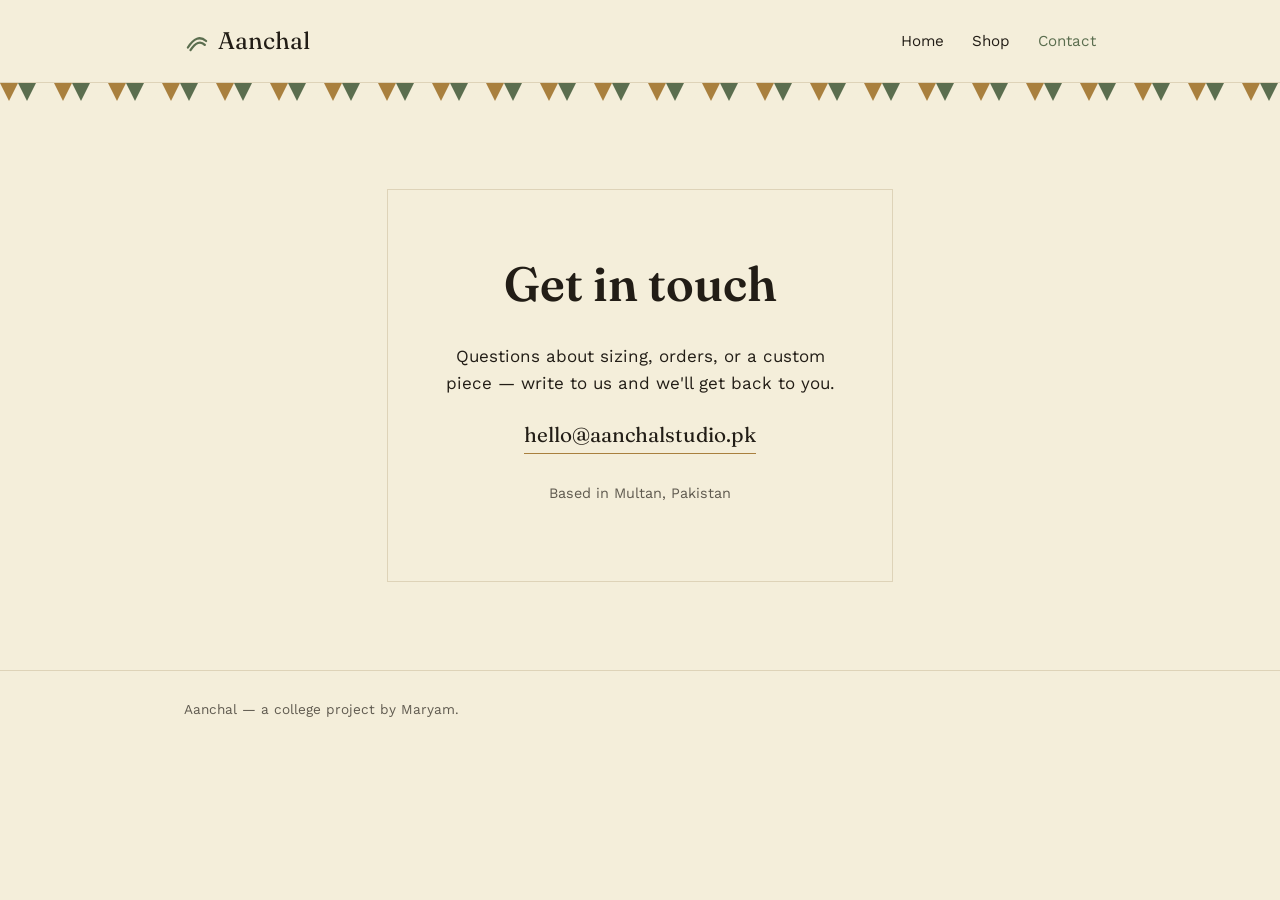
==== contact.html @ 56ca83da "Aanchal clothing store website" ====
<!DOCTYPE html>
<html lang="en">
<head>
  <meta charset="UTF-8">
  <meta name="viewport" content="width=device-width, initial-scale=1.0">
  <title>Contact — Aanchal</title>
  <link rel="preconnect" href="https://fonts.googleapis.com">
  <link href="https://fonts.googleapis.com/css2?family=Fraunces:wght@500;600&family=Work+Sans:wght@400;500&display=swap" rel="stylesheet">
  <link rel="stylesheet" href="style.css">
</head>
<body>

  <header class="site-header">
    <div class="wrap">
      <a class="mark" href="index.html"><svg class="logo-mark" viewBox="0 0 40 40" aria-hidden="true"><path d="M6 30 Q20 8 34 20" /><path d="M10 34 Q22 16 32 26" /></svg>Aanchal</a>
      <nav>
        <a href="index.html">Home</a>
        <a href="shop.html">Shop</a>
        <a href="contact.html" aria-current="page">Contact</a>
      </nav>
    </div>
  </header>
  <div class="trim"></div>

  <main class="wrap contact-main">
    <div class="contact-card">
      <h1>Get in touch</h1>
      <p>Questions about sizing, orders, or a custom piece — write to us and we'll get back to you.</p>
      <a class="email" href="mailto:hello@aanchalstudio.pk">hello@aanchalstudio.pk</a>
      <p class="place">Based in Multan, Pakistan</p>
    </div>
  </main>

  <footer class="site-footer">
    <div class="wrap">
      <p>Aanchal — a college project by Maryam.</p>
    </div>
  </footer>

</body>
</html>
---- style.css ----
:root {
  --cream: #f4eeda;
  --ink: #221d16;
  --brass: #a9803e;
  --gold: #7a5c28;
  --stone: #ded3b8;
  --sage: #5b6e4f;
  --sage-deep: #3e4a34;

  --serif: "Fraunces", Georgia, "Times New Roman", serif;
  --sans: "Work Sans", Arial, Helvetica, sans-serif;
}

* {
  box-sizing: border-box;
}

html {
  scroll-behavior: smooth;
}

body {
  margin: 0;
  background: var(--cream);
  color: var(--ink);
  font-family: var(--sans);
  font-size: 17px;
  line-height: 1.6;
}

a {
  color: var(--sage);
}

a:focus-visible,
button:focus-visible {
  outline: 2px solid var(--sage);
  outline-offset: 3px;
}

img {
  max-width: 100%;
}

.wrap {
  max-width: 960px;
  margin: 0 auto;
  padding: 0 24px;
}

/* ---- header ---- */

.site-header {
  border-bottom: 1px solid var(--stone);
}

.site-header .wrap {
  display: flex;
  align-items: center;
  justify-content: space-between;
  padding-top: 22px;
  padding-bottom: 22px;
}

.site-header .mark {
  display: inline-flex;
  align-items: center;
  gap: 8px;
  font-family: var(--serif);
  font-size: 1.5rem;
  text-decoration: none;
  color: var(--ink);
}

.logo-mark {
  width: 26px;
  height: 26px;
  fill: none;
  stroke: var(--sage);
  stroke-width: 3.5;
  stroke-linecap: round;
}

.site-header nav {
  display: flex;
  gap: 28px;
}

.site-header nav a {
  color: var(--ink);
  text-decoration: none;
  font-size: 0.95rem;
}

.site-header nav a:hover,
.site-header nav a[aria-current="page"] {
  color: var(--sage);
}

/* ---- trim (the scalloped border that runs through the site) ---- */

.trim {
  height: 18px;
  background-image: url("data:image/svg+xml,%3Csvg xmlns='http://www.w3.org/2000/svg' width='54' height='18'%3E%3Cpolygon points='0,0 18,0 9,18' fill='%23a9803e'/%3E%3Cpolygon points='18,0 36,0 27,18' fill='%235b6e4f'/%3E%3Cpolygon points='36,0 54,0 45,18' fill='%23f4eeda'/%3E%3C/svg%3E");
  background-repeat: repeat-x;
  background-size: 54px 18px;
}

/* ---- hero ---- */

.hero {
  background: var(--sage);
  color: var(--cream);
}

.hero .wrap {
  padding: 88px 24px 72px;
}

.hero h1 {
  font-family: var(--serif);
  font-weight: 600;
  font-size: clamp(3.2rem, 10vw, 6rem);
  margin: 0 0 18px;
  line-height: 0.98;
  color: var(--cream);
}

.hero p {
  max-width: 36ch;
  font-size: 1.2rem;
  margin: 0 0 34px;
  color: var(--cream);
  opacity: 0.88;
}

.button {
  display: inline-block;
  background: var(--cream);
  color: var(--sage-deep);
  font-family: var(--sans);
  font-weight: 500;
  font-size: 0.98rem;
  text-decoration: none;
  padding: 14px 28px;
  border: 1px solid var(--cream);
}

.button:hover {
  background: var(--sage-deep);
  color: var(--cream);
}

.button:focus-visible {
  outline: 2px solid var(--brass);
  outline-offset: 3px;
}

/* ---- two-part intro ---- */

.split {
  display: grid;
  grid-template-columns: 1fr 1fr;
  border-top: 1px solid var(--stone);
  border-bottom: 1px solid var(--stone);
}

.split > div {
  padding: 48px 40px;
}

.split > div:first-child {
  border-right: 1px solid var(--stone);
}

.split h2 {
  font-family: var(--serif);
  font-weight: 600;
  font-size: 1.6rem;
  margin: 0 0 12px;
}

.split .tag {
  display: inline-flex;
  align-items: center;
  gap: 8px;
  font-size: 0.85rem;
  color: var(--gold);
  margin-bottom: 10px;
}

.split .casual .tag {
  color: var(--sage);
}

.dress-icon {
  width: 16px;
  height: 26px;
  fill: none;
  stroke: currentColor;
  stroke-width: 8;
  stroke-linejoin: round;
}

/* ---- hero illustration ---- */

.hero-grid {
  display: grid;
  grid-template-columns: 1.3fr 1fr;
  align-items: center;
  gap: 32px;
}

.dress-mark {
  width: 100%;
  max-width: 180px;
  height: auto;
  justify-self: center;
  fill: none;
  stroke: var(--cream);
  stroke-width: 3;
  stroke-linejoin: round;
  stroke-linecap: round;
  opacity: 0.92;
}


.split p {
  margin: 0;
  max-width: 42ch;
}

/* ---- story block ---- */

.story {
  padding: 64px 0;
  max-width: 60ch;
}

.story h2 {
  display: flex;
  align-items: center;
  gap: 10px;
  font-family: var(--serif);
  font-weight: 600;
  font-size: 1.8rem;
  margin: 0 0 16px;
}

.sprig-icon {
  width: 22px;
  height: 22px;
  fill: none;
  stroke: var(--sage);
  stroke-width: 3;
  stroke-linejoin: round;
  stroke-linecap: round;
}

.story p {
  margin: 0 0 14px;
}

.story p:last-child {
  margin-bottom: 0;
}

/* ---- shop list ---- */

.page-hero {
  background: var(--sage-deep);
  color: var(--cream);
  padding: 56px 0;
}

.page-hero h1 {
  font-family: var(--serif);
  font-weight: 600;
  font-size: clamp(2.4rem, 6vw, 3.2rem);
  margin: 0 0 10px;
  color: var(--cream);
}

.page-hero p {
  margin: 0;
  max-width: 48ch;
  color: var(--cream);
  opacity: 0.88;
}

.category {
  margin-top: 48px;
}

.category:first-of-type {
  margin-top: 56px;
}

.category h2 {
  display: flex;
  align-items: center;
  gap: 10px;
  font-family: var(--serif);
  font-weight: 600;
  font-size: 1.5rem;
  color: var(--gold);
  margin: 0 0 4px;
}

.category.casual h2 {
  color: var(--sage);
}

.category-icon {
  width: 18px;
  height: 29px;
  fill: none;
  stroke: currentColor;
  stroke-width: 8;
  stroke-linejoin: round;
}

.category .count {
  font-size: 0.9rem;
  color: var(--ink);
  opacity: 0.65;
  margin: 0 0 8px;
}

.item-list {
  border-top: 1px solid var(--stone);
}

.item {
  display: flex;
  align-items: center;
  gap: 20px;
  padding: 18px 20px;
  border-bottom: 1px solid var(--stone);
  border-left: 3px solid var(--gold);
  transition: background-color 0.15s ease;
}

.item > div {
  flex: 1;
  min-width: 0;
}

.category.casual .item {
  border-left-color: var(--sage);
}

.item-art {
  width: 64px;
  height: 171px;
  flex-shrink: 0;
  object-fit: cover;
  object-position: top center;
  border: 1px solid var(--stone);
}

.item:hover {
  background-color: var(--stone);
  background-color: color-mix(in srgb, var(--stone) 55%, transparent);
}

.item-name {
  font-family: var(--serif);
  font-size: 1.2rem;
  margin: 0 0 6px;
}

.item-desc {
  margin: 0;
  max-width: 52ch;
  font-size: 0.97rem;
}

.item-price {
  font-family: var(--serif);
  font-size: 1.2rem;
  white-space: nowrap;
  padding-top: 2px;
}

/* ---- contact ---- */

.contact-main {
  padding: 88px 0;
  display: flex;
  justify-content: center;
  text-align: center;
}

.contact-card {
  max-width: 46ch;
  border: 1px solid var(--stone);
  padding: 56px 48px;
}

.contact-card h1 {
  font-family: var(--serif);
  font-weight: 600;
  font-size: clamp(2.2rem, 6vw, 3rem);
  margin: 0 0 20px;
}

.contact-card p {
  margin: 0 0 20px;
}

.contact-card .email {
  display: inline-block;
  font-family: var(--serif);
  font-size: 1.3rem;
  border-bottom: 1px solid var(--brass);
  padding-bottom: 2px;
  text-decoration: none;
  color: var(--ink);
}

.contact-card .place {
  margin-top: 28px;
  font-size: 0.9rem;
  color: var(--ink);
  opacity: 0.7;
}

/* ---- footer ---- */

.site-footer {
  border-top: 1px solid var(--stone);
  padding: 28px 0 40px;
}

.site-footer p {
  margin: 0;
  font-size: 0.85rem;
  color: var(--ink);
  opacity: 0.7;
}

/* ---- mobile ---- */

@media (max-width: 640px) {
  .wrap {
    padding: 0 18px;
  }

  .site-header .wrap {
    flex-direction: column;
    align-items: flex-start;
    gap: 14px;
  }

  .site-header nav {
    gap: 20px;
  }

  .hero .wrap {
    padding: 56px 18px 48px;
  }

  .page-hero {
    padding: 40px 0;
  }

  .hero-grid {
    grid-template-columns: 1fr;
    text-align: center;
  }

  .hero-grid .button {
    margin: 0 auto;
  }

  .dress-mark {
    max-width: 120px;
    order: -1;
  }

  .contact-card {
    padding: 40px 28px;
  }

  .split {
    grid-template-columns: 1fr;
  }

  .split > div:first-child {
    border-right: none;
    border-bottom: 1px solid var(--stone);
  }

  .split > div {
    padding: 32px 0;
  }

  .item {
    flex-direction: column;
    align-items: flex-start;
    gap: 10px;
  }

  .item-art {
    width: 84px;
    height: 224px;
  }

  .contact-main {
    padding: 56px 0;
  }
}
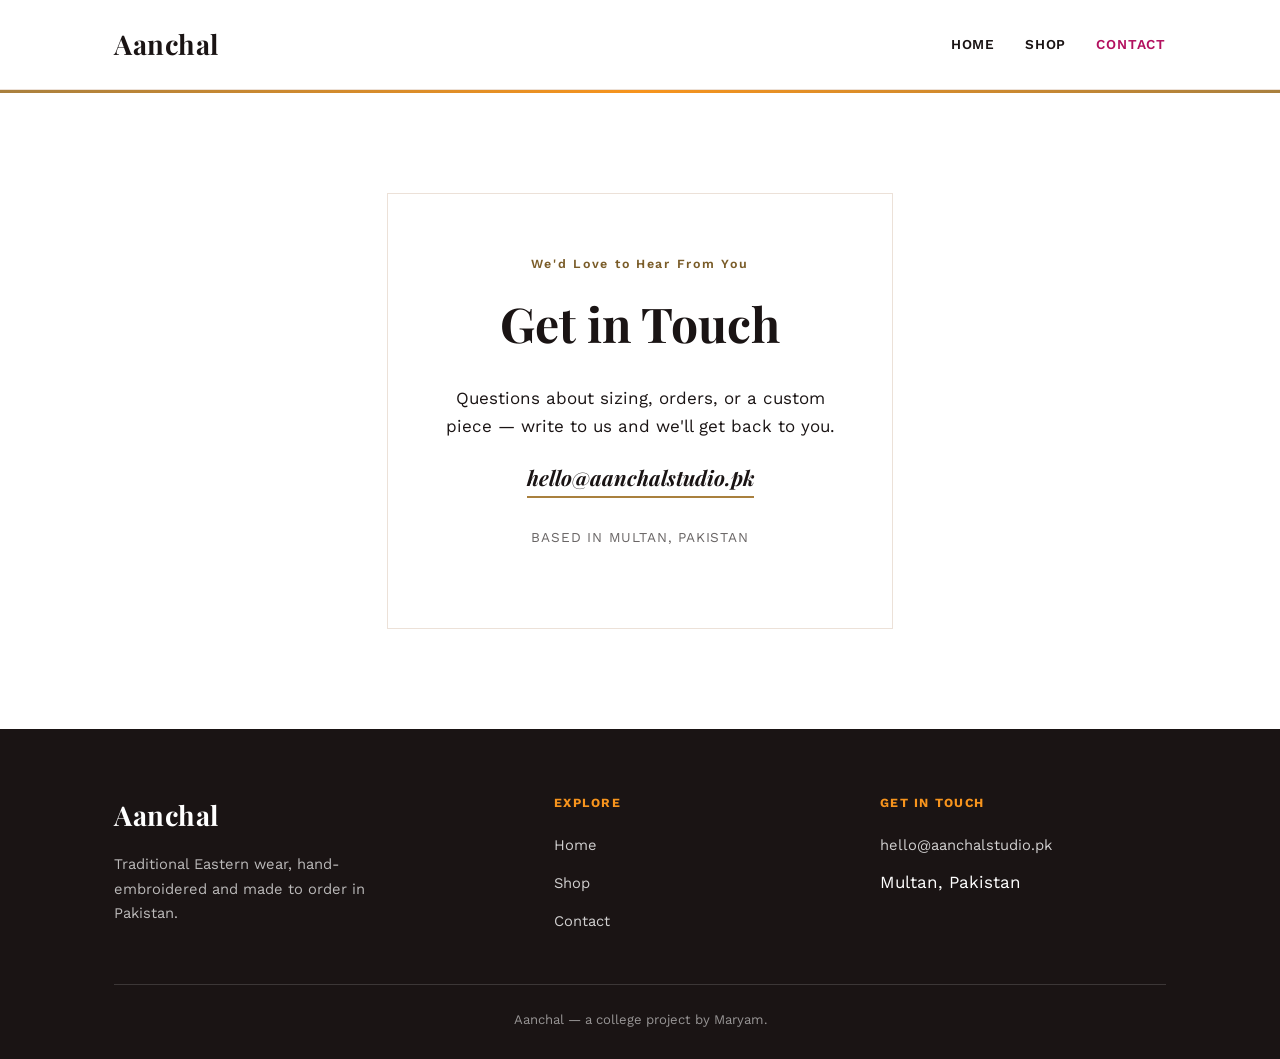
==== commit b5b84252: "Mature, traditional-branded redesign: wordmark logo, real free-license photography, new sections" ====
--- a/contact.html
+++ b/contact.html
@@ -5,14 +5,14 @@
   <meta name="viewport" content="width=device-width, initial-scale=1.0">
   <title>Contact — Aanchal</title>
   <link rel="preconnect" href="https://fonts.googleapis.com">
-  <link href="https://fonts.googleapis.com/css2?family=Fraunces:wght@500;600&family=Work+Sans:wght@400;500&display=swap" rel="stylesheet">
+  <link href="https://fonts.googleapis.com/css2?family=Playfair+Display:ital,wght@0,700;1,600&family=Work+Sans:wght@400;500;600&display=swap" rel="stylesheet">
   <link rel="stylesheet" href="style.css">
 </head>
 <body>
 
   <header class="site-header">
     <div class="wrap">
-      <a class="mark" href="index.html"><svg class="logo-mark" viewBox="0 0 40 40" aria-hidden="true"><path d="M6 30 Q20 8 34 20" /><path d="M10 34 Q22 16 32 26" /></svg>Aanchal</a>
+      <a class="mark" href="index.html">Aanchal</a>
       <nav>
         <a href="index.html">Home</a>
         <a href="shop.html">Shop</a>
@@ -23,8 +23,9 @@
   <div class="trim"></div>
 
   <main class="wrap contact-main">
-    <div class="contact-card">
-      <h1>Get in touch</h1>
+    <div class="contact-card reveal">
+      <span class="eyebrow">We'd Love to Hear From You</span>
+      <h1>Get in Touch</h1>
       <p>Questions about sizing, orders, or a custom piece — write to us and we'll get back to you.</p>
       <a class="email" href="mailto:hello@aanchalstudio.pk">hello@aanchalstudio.pk</a>
       <p class="place">Based in Multan, Pakistan</p>
@@ -33,9 +34,33 @@
 
   <footer class="site-footer">
     <div class="wrap">
-      <p>Aanchal — a college project by Maryam.</p>
+      <div class="footer-grid">
+        <div>
+          <a class="mark" href="index.html">Aanchal</a>
+          <p>Traditional Eastern wear, hand-embroidered and made to order in Pakistan.</p>
+        </div>
+        <div class="footer-col">
+          <h4>Explore</h4>
+          <ul>
+            <li><a href="index.html">Home</a></li>
+            <li><a href="shop.html">Shop</a></li>
+            <li><a href="contact.html">Contact</a></li>
+          </ul>
+        </div>
+        <div class="footer-col">
+          <h4>Get in Touch</h4>
+          <ul>
+            <li><a href="mailto:hello@aanchalstudio.pk">hello@aanchalstudio.pk</a></li>
+            <li>Multan, Pakistan</li>
+          </ul>
+        </div>
+      </div>
+      <div class="bottom">
+        <p>Aanchal — a college project by Maryam.</p>
+      </div>
     </div>
   </footer>
 
+  <script src="script.js"></script>
 </body>
 </html>
--- a/style.css
+++ b/style.css
@@ -1,13 +1,17 @@
 :root {
-  --cream: #f4eeda;
-  --ink: #221d16;
-  --brass: #a9803e;
-  --gold: #7a5c28;
-  --stone: #ded3b8;
-  --sage: #5b6e4f;
-  --sage-deep: #3e4a34;
-
-  --serif: "Fraunces", Georgia, "Times New Roman", serif;
+  --white: #ffffff;
+  --ink: #1a1414;
+  --rani: #b3105f;
+  --marigold: #f7941d;
+  --teal: #0b6e6e;
+  --gold: #a9803e;
+  --gold-text: #7a5c28;
+  --rani-tint: #fbe8f0;
+  --teal-tint: #e3f0ef;
+  --paper: #fdfaf6;
+  --line: #ece1d8;
+
+  --display: "Playfair Display", Georgia, "Times New Roman", serif;
   --sans: "Work Sans", Arial, Helvetica, sans-serif;
 }
 
@@ -21,20 +25,20 @@
 
 body {
   margin: 0;
-  background: var(--cream);
+  background: var(--white);
   color: var(--ink);
   font-family: var(--sans);
   font-size: 17px;
-  line-height: 1.6;
+  line-height: 1.65;
 }
 
 a {
-  color: var(--sage);
+  color: var(--rani);
 }
 
 a:focus-visible,
 button:focus-visible {
-  outline: 2px solid var(--sage);
+  outline: 2px solid var(--teal);
   outline-offset: 3px;
 }
 
@@ -43,15 +47,48 @@
 }
 
 .wrap {
-  max-width: 960px;
+  max-width: 1100px;
   margin: 0 auto;
   padding: 0 24px;
 }
 
+.eyebrow {
+  display: block;
+  font-size: 0.78rem;
+  font-weight: 600;
+  letter-spacing: 0.14em;
+  color: var(--gold-text);
+  margin-bottom: 10px;
+}
+
+/* ---- reveal-on-scroll ---- */
+
+.reveal {
+  opacity: 0;
+  transform: translateY(18px);
+  transition: opacity 0.7s ease, transform 0.7s ease;
+}
+
+.reveal.is-visible {
+  opacity: 1;
+  transform: none;
+}
+
+@media (prefers-reduced-motion: reduce) {
+  .reveal {
+    opacity: 1;
+    transform: none;
+    transition: none;
+  }
+}
+
 /* ---- header ---- */
 
 .site-header {
-  border-bottom: 1px solid var(--stone);
+  border-bottom: 1px solid var(--line);
+  background: var(--white);
+  position: relative;
+  z-index: 5;
 }
 
 .site-header .wrap {
@@ -62,331 +99,483 @@
   padding-bottom: 22px;
 }
 
-.site-header .mark {
-  display: inline-flex;
-  align-items: center;
-  gap: 8px;
-  font-family: var(--serif);
-  font-size: 1.5rem;
+.mark {
+  font-family: var(--display);
+  font-weight: 700;
+  font-size: 1.7rem;
+  letter-spacing: 0.02em;
   text-decoration: none;
   color: var(--ink);
-}
-
-.logo-mark {
-  width: 26px;
-  height: 26px;
-  fill: none;
-  stroke: var(--sage);
-  stroke-width: 3.5;
-  stroke-linecap: round;
 }
 
 .site-header nav {
   display: flex;
-  gap: 28px;
+  gap: 30px;
 }
 
 .site-header nav a {
   color: var(--ink);
   text-decoration: none;
-  font-size: 0.95rem;
+  font-size: 0.85rem;
+  font-weight: 600;
+  letter-spacing: 0.06em;
+  text-transform: uppercase;
 }
 
 .site-header nav a:hover,
 .site-header nav a[aria-current="page"] {
-  color: var(--sage);
-}
-
-/* ---- trim (the scalloped border that runs through the site) ---- */
+  color: var(--rani);
+}
+
+/* ---- gold trim ---- */
 
 .trim {
-  height: 18px;
-  background-image: url("data:image/svg+xml,%3Csvg xmlns='http://www.w3.org/2000/svg' width='54' height='18'%3E%3Cpolygon points='0,0 18,0 9,18' fill='%23a9803e'/%3E%3Cpolygon points='18,0 36,0 27,18' fill='%235b6e4f'/%3E%3Cpolygon points='36,0 54,0 45,18' fill='%23f4eeda'/%3E%3C/svg%3E");
-  background-repeat: repeat-x;
-  background-size: 54px 18px;
-}
-
-/* ---- hero ---- */
-
-.hero {
-  background: var(--sage);
-  color: var(--cream);
-}
-
-.hero .wrap {
-  padding: 88px 24px 72px;
-}
-
-.hero h1 {
-  font-family: var(--serif);
-  font-weight: 600;
-  font-size: clamp(3.2rem, 10vw, 6rem);
-  margin: 0 0 18px;
-  line-height: 0.98;
-  color: var(--cream);
-}
-
-.hero p {
-  max-width: 36ch;
-  font-size: 1.2rem;
-  margin: 0 0 34px;
-  color: var(--cream);
-  opacity: 0.88;
-}
+  height: 3px;
+  background: linear-gradient(90deg, var(--gold), var(--marigold), var(--gold));
+}
+
+/* ---- buttons ---- */
 
 .button {
   display: inline-block;
-  background: var(--cream);
-  color: var(--sage-deep);
+  background: var(--rani);
+  color: var(--white);
   font-family: var(--sans);
-  font-weight: 500;
-  font-size: 0.98rem;
+  font-weight: 600;
+  font-size: 0.82rem;
+  letter-spacing: 0.08em;
+  text-transform: uppercase;
   text-decoration: none;
-  padding: 14px 28px;
-  border: 1px solid var(--cream);
+  padding: 15px 32px;
+  border: 1px solid var(--rani);
+  transition: background-color 0.15s ease, color 0.15s ease;
 }
 
 .button:hover {
-  background: var(--sage-deep);
-  color: var(--cream);
-}
-
-.button:focus-visible {
-  outline: 2px solid var(--brass);
-  outline-offset: 3px;
-}
-
-/* ---- two-part intro ---- */
+  background: transparent;
+  color: var(--rani);
+}
+
+.button.ghost {
+  background: transparent;
+  color: var(--ink);
+  border-color: var(--ink);
+}
+
+.button.ghost:hover {
+  background: var(--ink);
+  color: var(--white);
+}
+
+.button.on-dark {
+  background: var(--white);
+  color: var(--ink);
+  border-color: var(--white);
+}
+
+.button.on-dark:hover {
+  background: transparent;
+  color: var(--white);
+}
+
+/* ---- hero ---- */
+
+.hero {
+  position: relative;
+  padding: 140px 0 110px;
+  text-align: center;
+  color: var(--white);
+  background-image: linear-gradient(rgba(20, 10, 14, 0.62), rgba(20, 10, 14, 0.68)), url("images/texture/marigold.jpg");
+  background-size: cover;
+  background-position: center 30%;
+}
+
+.hero .wrap {
+  position: relative;
+}
+
+.hero .eyebrow {
+  color: var(--marigold);
+}
+
+.hero h1 {
+  font-family: var(--display);
+  font-weight: 700;
+  font-size: clamp(3rem, 8vw, 5rem);
+  margin: 0 0 16px;
+  line-height: 1.05;
+  color: var(--white);
+  animation: settleIn 0.8s ease-out both;
+}
+
+.hero p {
+  max-width: 46ch;
+  margin: 0 auto 32px;
+  font-size: 1.2rem;
+  color: var(--white);
+  opacity: 0.92;
+  animation: settleIn 0.8s ease-out 0.15s both;
+}
+
+.hero .button {
+  animation: settleIn 0.8s ease-out 0.3s both;
+}
+
+@keyframes settleIn {
+  from {
+    opacity: 0;
+    transform: translateY(16px);
+  }
+  to {
+    opacity: 1;
+    transform: none;
+  }
+}
+
+@media (prefers-reduced-motion: reduce) {
+  .hero h1,
+  .hero p,
+  .hero .button {
+    animation: none;
+  }
+}
+
+/* ---- section heading ---- */
+
+.section-head {
+  text-align: center;
+  max-width: 58ch;
+  margin: 0 auto 44px;
+}
+
+.section-head h2 {
+  font-family: var(--display);
+  font-weight: 700;
+  font-size: clamp(2rem, 5vw, 2.6rem);
+  margin: 0 0 10px;
+}
+
+.section-head p {
+  margin: 0;
+  color: var(--ink);
+  opacity: 0.7;
+}
+
+/* ---- shop by category tiles ---- */
+
+.category-tiles {
+  display: grid;
+  grid-template-columns: 1fr 1fr;
+}
+
+.tile {
+  position: relative;
+  min-height: 420px;
+  display: flex;
+  align-items: flex-end;
+  padding: 40px;
+  color: var(--white);
+  text-decoration: none;
+  background-size: cover;
+  background-position: top center;
+}
+
+.tile::before {
+  content: "";
+  position: absolute;
+  inset: 0;
+  background: linear-gradient(to top, rgba(15, 8, 10, 0.75), rgba(15, 8, 10, 0.05) 55%);
+}
+
+.tile-formal {
+  background-image: url("images/formal-floral-anarkali.jpg");
+}
+
+.tile-casual {
+  background-image: url("images/casual-mustard-suit.jpg");
+}
+
+.tile-body {
+  position: relative;
+  z-index: 1;
+}
+
+.tile .eyebrow {
+  color: var(--marigold);
+}
+
+.tile h3 {
+  font-family: var(--display);
+  font-weight: 700;
+  font-size: 1.9rem;
+  margin: 0 0 8px;
+  color: var(--white);
+}
+
+.tile p {
+  margin: 0 0 16px;
+  max-width: 34ch;
+  opacity: 0.92;
+}
+
+/* ---- collection grid (shared by home + shop) ---- */
+
+.collection {
+  padding: 84px 0;
+}
+
+.collection.on-paper {
+  background: var(--paper);
+}
+
+.grid {
+  display: grid;
+  grid-template-columns: repeat(3, 1fr);
+  gap: 30px;
+}
+
+.card {
+  display: flex;
+  flex-direction: column;
+}
+
+.card-photo {
+  position: relative;
+  overflow: hidden;
+  aspect-ratio: 3 / 4;
+  border-bottom: 3px solid var(--gold);
+}
+
+.card.casual .card-photo {
+  border-bottom-color: var(--teal);
+}
+
+.card-photo img {
+  width: 100%;
+  height: 100%;
+  object-fit: cover;
+  object-position: top center;
+  display: block;
+  transition: transform 0.4s ease;
+}
+
+.card:hover .card-photo img {
+  transform: scale(1.04);
+}
+
+.card-body {
+  padding: 16px 2px 0;
+  display: flex;
+  justify-content: space-between;
+  align-items: baseline;
+  gap: 10px;
+}
+
+.card-name {
+  font-family: var(--display);
+  font-weight: 700;
+  font-size: 1.05rem;
+  margin: 0 0 4px;
+}
+
+.card-desc {
+  margin: 0;
+  font-size: 0.88rem;
+  opacity: 0.7;
+  max-width: 34ch;
+}
+
+.card-price {
+  flex-shrink: 0;
+  font-family: var(--display);
+  font-weight: 700;
+  font-style: italic;
+  font-size: 0.95rem;
+  color: var(--gold-text);
+  white-space: nowrap;
+}
+
+.collection-more {
+  text-align: center;
+  margin-top: 46px;
+}
+
+/* ---- traditional element divider ---- */
+
+.heritage-strip {
+  position: relative;
+  padding: 90px 0;
+  text-align: center;
+  color: var(--white);
+  background-image: linear-gradient(rgba(20, 10, 14, 0.72), rgba(20, 10, 14, 0.72)), url("images/texture/henna-crop.jpg");
+  background-size: cover;
+  background-position: center;
+}
+
+.heritage-strip .wrap {
+  max-width: 62ch;
+}
+
+.heritage-strip .eyebrow {
+  color: var(--marigold);
+}
+
+.heritage-strip p {
+  font-family: var(--display);
+  font-style: italic;
+  font-size: clamp(1.4rem, 3.5vw, 1.9rem);
+  line-height: 1.5;
+  margin: 0;
+  color: var(--white);
+}
+
+.heritage-strip cite {
+  display: block;
+  margin-top: 18px;
+  font-family: var(--sans);
+  font-style: normal;
+  font-size: 0.82rem;
+  letter-spacing: 0.08em;
+  text-transform: uppercase;
+  opacity: 0.8;
+}
+
+/* ---- split (formal/casual intro, kept for shop page use) ---- */
 
 .split {
   display: grid;
   grid-template-columns: 1fr 1fr;
-  border-top: 1px solid var(--stone);
-  border-bottom: 1px solid var(--stone);
 }
 
 .split > div {
-  padding: 48px 40px;
-}
-
-.split > div:first-child {
-  border-right: 1px solid var(--stone);
+  padding: 56px 44px;
+}
+
+.split .formal {
+  background: var(--rani-tint);
+}
+
+.split .casual {
+  background: var(--teal-tint);
+}
+
+.split .tag {
+  display: inline-block;
+  font-size: 0.78rem;
+  font-weight: 600;
+  letter-spacing: 0.1em;
+  text-transform: uppercase;
+  color: var(--rani);
+  margin-bottom: 10px;
+}
+
+.split .casual .tag {
+  color: var(--teal);
 }
 
 .split h2 {
-  font-family: var(--serif);
-  font-weight: 600;
-  font-size: 1.6rem;
+  font-family: var(--display);
+  font-weight: 700;
+  font-size: 1.7rem;
   margin: 0 0 12px;
 }
-
-.split .tag {
-  display: inline-flex;
-  align-items: center;
-  gap: 8px;
-  font-size: 0.85rem;
-  color: var(--gold);
-  margin-bottom: 10px;
-}
-
-.split .casual .tag {
-  color: var(--sage);
-}
-
-.dress-icon {
-  width: 16px;
-  height: 26px;
-  fill: none;
-  stroke: currentColor;
-  stroke-width: 8;
-  stroke-linejoin: round;
-}
-
-/* ---- hero illustration ---- */
-
-.hero-grid {
-  display: grid;
-  grid-template-columns: 1.3fr 1fr;
-  align-items: center;
-  gap: 32px;
-}
-
-.dress-mark {
-  width: 100%;
-  max-width: 180px;
-  height: auto;
-  justify-self: center;
-  fill: none;
-  stroke: var(--cream);
-  stroke-width: 3;
-  stroke-linejoin: round;
-  stroke-linecap: round;
-  opacity: 0.92;
-}
-
 
 .split p {
   margin: 0;
   max-width: 42ch;
 }
 
-/* ---- story block ---- */
+/* ---- story ---- */
 
 .story {
-  padding: 64px 0;
-  max-width: 60ch;
+  padding: 84px 0;
+  max-width: 62ch;
+  margin: 0 auto;
+  text-align: center;
+}
+
+.story-eyebrow {
+  text-align: center;
 }
 
 .story h2 {
-  display: flex;
-  align-items: center;
-  gap: 10px;
-  font-family: var(--serif);
-  font-weight: 600;
-  font-size: 1.8rem;
+  font-family: var(--display);
+  font-weight: 700;
+  font-size: 2rem;
   margin: 0 0 16px;
-}
-
-.sprig-icon {
-  width: 22px;
-  height: 22px;
-  fill: none;
-  stroke: var(--sage);
-  stroke-width: 3;
-  stroke-linejoin: round;
-  stroke-linecap: round;
 }
 
 .story p {
   margin: 0 0 14px;
+  text-align: left;
 }
 
 .story p:last-child {
   margin-bottom: 0;
 }
 
-/* ---- shop list ---- */
+/* ---- shop page hero ---- */
 
 .page-hero {
-  background: var(--sage-deep);
-  color: var(--cream);
-  padding: 56px 0;
+  position: relative;
+  padding: 90px 0 64px;
+  text-align: center;
+  color: var(--white);
+  background-image: linear-gradient(rgba(20, 10, 14, 0.68), rgba(20, 10, 14, 0.7)), url("images/texture/marigold.jpg");
+  background-size: cover;
+  background-position: center 35%;
+}
+
+.page-hero .eyebrow {
+  color: var(--marigold);
 }
 
 .page-hero h1 {
-  font-family: var(--serif);
-  font-weight: 600;
+  font-family: var(--display);
+  font-weight: 700;
   font-size: clamp(2.4rem, 6vw, 3.2rem);
   margin: 0 0 10px;
-  color: var(--cream);
+  color: var(--white);
 }
 
 .page-hero p {
-  margin: 0;
+  margin: 0 auto;
   max-width: 48ch;
-  color: var(--cream);
-  opacity: 0.88;
+  color: var(--white);
+  opacity: 0.92;
 }
 
 .category {
-  margin-top: 48px;
-}
-
-.category:first-of-type {
-  margin-top: 56px;
+  padding: 64px 0 20px;
 }
 
 .category h2 {
-  display: flex;
-  align-items: center;
-  gap: 10px;
-  font-family: var(--serif);
-  font-weight: 600;
-  font-size: 1.5rem;
-  color: var(--gold);
-  margin: 0 0 4px;
+  font-family: var(--display);
+  font-weight: 700;
+  font-size: 1.8rem;
+  color: var(--rani);
+  margin: 0 0 6px;
+  text-align: center;
 }
 
 .category.casual h2 {
-  color: var(--sage);
-}
-
-.category-icon {
-  width: 18px;
-  height: 29px;
-  fill: none;
-  stroke: currentColor;
-  stroke-width: 8;
-  stroke-linejoin: round;
+  color: var(--teal);
 }
 
 .category .count {
-  font-size: 0.9rem;
+  text-align: center;
+  font-size: 0.85rem;
+  letter-spacing: 0.06em;
+  text-transform: uppercase;
   color: var(--ink);
   opacity: 0.65;
-  margin: 0 0 8px;
-}
-
-.item-list {
-  border-top: 1px solid var(--stone);
-}
-
-.item {
-  display: flex;
-  align-items: center;
-  gap: 20px;
-  padding: 18px 20px;
-  border-bottom: 1px solid var(--stone);
-  border-left: 3px solid var(--gold);
-  transition: background-color 0.15s ease;
-}
-
-.item > div {
-  flex: 1;
-  min-width: 0;
-}
-
-.category.casual .item {
-  border-left-color: var(--sage);
-}
-
-.item-art {
-  width: 64px;
-  height: 171px;
-  flex-shrink: 0;
-  object-fit: cover;
-  object-position: top center;
-  border: 1px solid var(--stone);
-}
-
-.item:hover {
-  background-color: var(--stone);
-  background-color: color-mix(in srgb, var(--stone) 55%, transparent);
-}
-
-.item-name {
-  font-family: var(--serif);
-  font-size: 1.2rem;
-  margin: 0 0 6px;
-}
-
-.item-desc {
-  margin: 0;
-  max-width: 52ch;
-  font-size: 0.97rem;
-}
-
-.item-price {
-  font-family: var(--serif);
-  font-size: 1.2rem;
-  white-space: nowrap;
-  padding-top: 2px;
+  margin: 0 0 40px;
 }
 
 /* ---- contact ---- */
 
 .contact-main {
-  padding: 88px 0;
+  padding: 100px 0;
   display: flex;
   justify-content: center;
   text-align: center;
@@ -394,13 +583,13 @@
 
 .contact-card {
   max-width: 46ch;
-  border: 1px solid var(--stone);
-  padding: 56px 48px;
+  border: 1px solid var(--line);
+  padding: 60px 50px;
 }
 
 .contact-card h1 {
-  font-family: var(--serif);
-  font-weight: 600;
+  font-family: var(--display);
+  font-weight: 700;
   font-size: clamp(2.2rem, 6vw, 3rem);
   margin: 0 0 20px;
 }
@@ -411,9 +600,11 @@
 
 .contact-card .email {
   display: inline-block;
-  font-family: var(--serif);
+  font-family: var(--display);
+  font-weight: 700;
+  font-style: italic;
   font-size: 1.3rem;
-  border-bottom: 1px solid var(--brass);
+  border-bottom: 2px solid var(--gold);
   padding-bottom: 2px;
   text-decoration: none;
   color: var(--ink);
@@ -421,26 +612,97 @@
 
 .contact-card .place {
   margin-top: 28px;
-  font-size: 0.9rem;
-  color: var(--ink);
+  font-size: 0.85rem;
+  letter-spacing: 0.06em;
+  text-transform: uppercase;
+  color: var(--ink);
+  opacity: 0.65;
+}
+
+/* ---- footer ---- */
+
+.site-footer {
+  background: var(--ink);
+  color: var(--white);
+  padding: 64px 0 28px;
+}
+
+.footer-grid {
+  display: grid;
+  grid-template-columns: 1.4fr 1fr 1fr;
+  gap: 40px;
+  padding-bottom: 40px;
+  border-bottom: 1px solid rgba(255, 255, 255, 0.15);
+}
+
+.footer-grid .mark {
+  color: var(--white);
+}
+
+.footer-grid p {
+  margin: 14px 0 0;
   opacity: 0.7;
-}
-
-/* ---- footer ---- */
-
-.site-footer {
-  border-top: 1px solid var(--stone);
-  padding: 28px 0 40px;
-}
-
-.site-footer p {
+  max-width: 32ch;
+  font-size: 0.92rem;
+}
+
+.footer-col h4 {
+  font-size: 0.78rem;
+  letter-spacing: 0.1em;
+  text-transform: uppercase;
+  color: var(--marigold);
+  margin: 0 0 16px;
+}
+
+.footer-col ul {
+  list-style: none;
   margin: 0;
-  font-size: 0.85rem;
-  color: var(--ink);
-  opacity: 0.7;
+  padding: 0;
+}
+
+.footer-col li {
+  margin-bottom: 10px;
+}
+
+.footer-col a {
+  color: var(--white);
+  opacity: 0.8;
+  text-decoration: none;
+  font-size: 0.92rem;
+}
+
+.footer-col a:hover {
+  opacity: 1;
+  color: var(--marigold);
+}
+
+.site-footer .bottom {
+  padding-top: 24px;
+  text-align: center;
+}
+
+.site-footer .bottom p {
+  margin: 0;
+  font-size: 0.82rem;
+  opacity: 0.55;
 }
 
 /* ---- mobile ---- */
+
+@media (max-width: 860px) {
+  .grid {
+    grid-template-columns: repeat(2, 1fr);
+  }
+
+  .category-tiles {
+    grid-template-columns: 1fr;
+  }
+
+  .footer-grid {
+    grid-template-columns: 1fr;
+    gap: 30px;
+  }
+}
 
 @media (max-width: 640px) {
   .wrap {
@@ -450,64 +712,57 @@
   .site-header .wrap {
     flex-direction: column;
     align-items: flex-start;
-    gap: 14px;
+    gap: 12px;
   }
 
   .site-header nav {
-    gap: 20px;
-  }
-
-  .hero .wrap {
-    padding: 56px 18px 48px;
-  }
-
-  .page-hero {
-    padding: 40px 0;
-  }
-
-  .hero-grid {
-    grid-template-columns: 1fr;
-    text-align: center;
-  }
-
-  .hero-grid .button {
-    margin: 0 auto;
-  }
-
-  .dress-mark {
-    max-width: 120px;
-    order: -1;
-  }
-
-  .contact-card {
-    padding: 40px 28px;
+    gap: 18px;
+  }
+
+  .hero {
+    padding: 96px 0 72px;
+  }
+
+  .page-hero,
+  .heritage-strip {
+    padding: 56px 0;
+  }
+
+  .grid {
+    grid-template-columns: 1fr 1fr;
+    gap: 16px;
+  }
+
+  .card-body {
+    flex-direction: column;
+    align-items: flex-start;
+    gap: 4px;
   }
 
   .split {
     grid-template-columns: 1fr;
   }
 
-  .split > div:first-child {
-    border-right: none;
-    border-bottom: 1px solid var(--stone);
-  }
-
   .split > div {
-    padding: 32px 0;
-  }
-
-  .item {
-    flex-direction: column;
-    align-items: flex-start;
-    gap: 10px;
-  }
-
-  .item-art {
-    width: 84px;
-    height: 224px;
+    padding: 40px 24px;
+  }
+
+  .tile {
+    min-height: 320px;
+    padding: 28px;
+  }
+
+  .contact-card {
+    padding: 40px 24px;
   }
 
   .contact-main {
-    padding: 56px 0;
-  }
-}
+    padding: 64px 0;
+  }
+}
+
+@media (max-width: 420px) {
+  .grid {
+    grid-template-columns: 1fr;
+  }
+}
